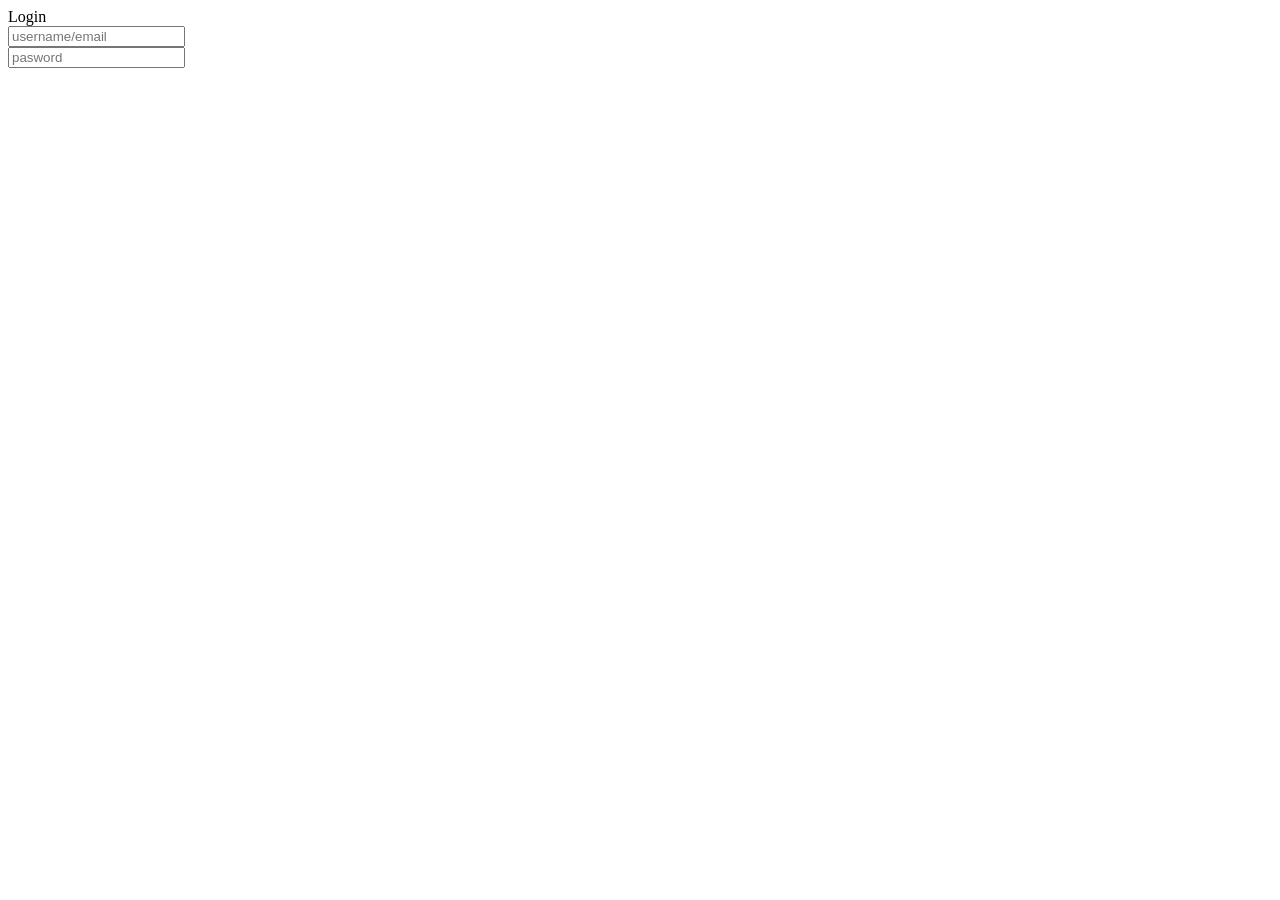
==== templates/index.html @ 7c2e6bd6 "added query and login js files" ====
<!DOCTYPE html>
<html>

    <head>
        <meta charset="UTF-8" />
        <meta name="viewport" content="width=device-width, initial-scale=1" />
        <title>GraphQL Login</title>
    </head>

    <body>
        <header>Login</header>
        <form action="submit" id="login-form">
            <input type="text" placeholder="username/email"><br>
            <input type="password" placeholder="pasword" >
        </form>

        <!-- <script type="module" src="../js/login.js"></script> -->
    </body>
</html>
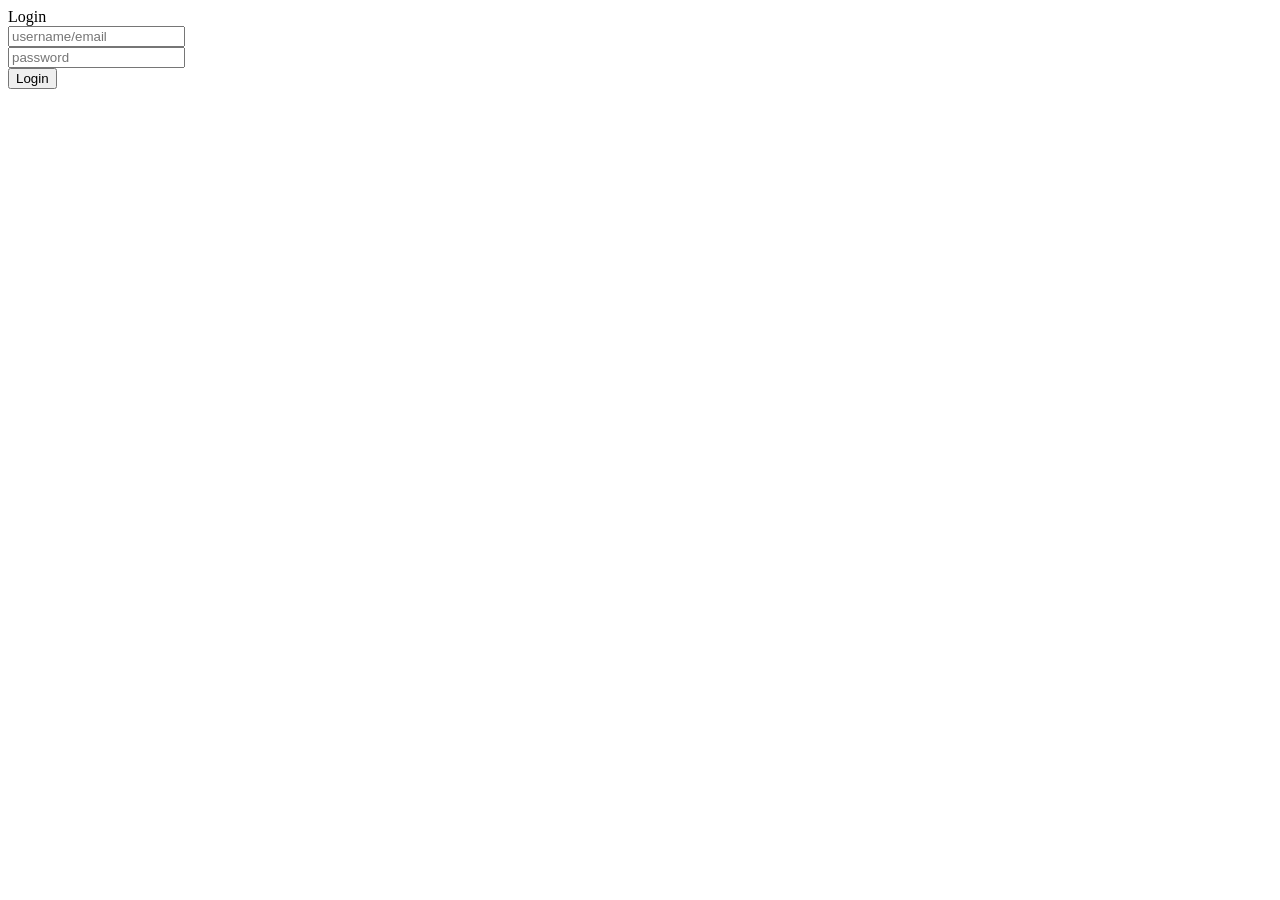
==== commit 447115cf: "added authentication and query function, and basic html" ====
--- a/templates/index.html
+++ b/templates/index.html
@@ -9,11 +9,15 @@
 
     <body>
         <header>Login</header>
-        <form action="submit" id="login-form">
-            <input type="text" placeholder="username/email"><br>
-            <input type="password" placeholder="pasword" >
+        <form id="login-form">
+            <input type="text" placeholder="username/email" name="identifier"><br>
+            <input type="password" placeholder="password" name="password" >
+            <br>
+            <button type="submit">Login</button>
         </form>
 
-        <!-- <script type="module" src="../js/login.js"></script> -->
+        <div id="error-div" style="display: none;"> Invalid Identifier/Password!</div>
+
+        <script type="module" src="../js/login.js"></script>
     </body>
 </html>
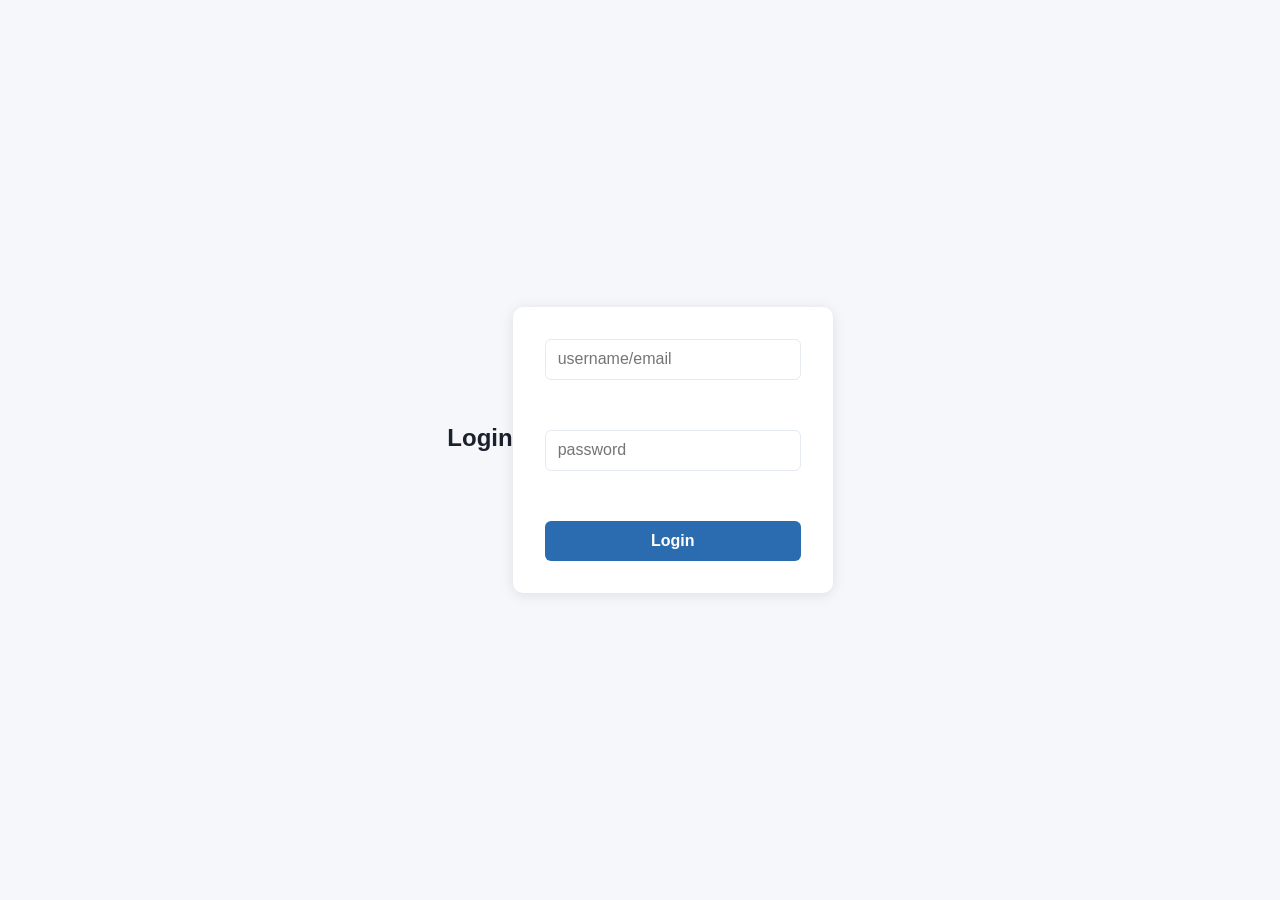
==== commit 9c5bd867: "added xp over time graph and css" ====
--- a/templates/index.html
+++ b/templates/index.html
@@ -4,6 +4,7 @@
     <head>
         <meta charset="UTF-8" />
         <meta name="viewport" content="width=device-width, initial-scale=1" />
+        <link rel="stylesheet" href="css/styles.css">
         <title>GraphQL Login</title>
     </head>
 
--- a/templates/css/styles.css
+++ b/templates/css/styles.css
@@ -0,0 +1,307 @@
+/* ============================
+   Palette & variables
+   A single primary color + neutrals.
+   Green/red are reserved for semantic meaning only.
+   ============================ */
+:root {
+    --primary: #2b6cb0;
+    --primary-dark: #1e4e7d;
+    --primary-light: #eaf1fa;
+    --bg: #f5f7fa;
+    --card-bg: #ffffff;
+    --text: #1a202c;
+    --muted: #6b7280;
+    --border: #e5e9f0;
+    --good: #16a34a;
+    --bad: #dc2626;
+}
+
+* {
+    box-sizing: border-box;
+    margin: 0;
+    padding: 0;
+}
+
+body {
+    font-family: -apple-system, BlinkMacSystemFont, "Segoe UI", Roboto, sans-serif;
+    background: var(--bg);
+    color: var(--text);
+    min-height: 100vh;
+}
+
+/* ============================
+   Login page
+   ============================ */
+body:has(#login-form) {
+    display: flex;
+    align-items: center;
+    justify-content: center;
+}
+
+header:not(#topbar) {
+    font-size: 1.5rem;
+    font-weight: 700;
+    text-align: center;
+    margin-bottom: 1.5rem;
+}
+
+#login-form {
+    display: flex;
+    flex-direction: column;
+    gap: 1rem;
+    width: 100%;
+    max-width: 320px;
+    padding: 2rem;
+    background: var(--card-bg);
+    border-radius: 10px;
+    box-shadow: 0 2px 14px rgba(15, 23, 42, 0.1);
+}
+
+#login-form input {
+    padding: 0.65rem 0.75rem;
+    font-size: 1rem;
+    border: 1px solid var(--border);
+    border-radius: 6px;
+    transition: border-color 0.15s;
+}
+
+#login-form input:focus {
+    outline: none;
+    border-color: var(--primary);
+}
+
+#login-form button {
+    padding: 0.7rem;
+    font-size: 1rem;
+    font-weight: 600;
+    color: #fff;
+    background: var(--primary);
+    border: none;
+    border-radius: 6px;
+    cursor: pointer;
+    transition: background 0.15s;
+}
+
+#login-form button:hover {
+    background: var(--primary-dark);
+}
+
+#error-div {
+    max-width: 320px;
+    margin-top: 1rem;
+    padding: 0.65rem 0.75rem;
+    color: var(--bad);
+    background: #fdecea;
+    border: 1px solid #f5c6c0;
+    border-radius: 6px;
+    text-align: center;
+    font-size: 0.9rem;
+}
+
+/* ============================
+   Top bar
+   ============================ */
+#topbar {
+    display: flex;
+    align-items: center;
+    justify-content: space-between;
+    padding: 1rem 2rem;
+    background: var(--card-bg);
+    border-bottom: 1px solid var(--border);
+    margin-bottom: 1.5rem;
+}
+
+#page-title {
+    font-size: 1.2rem;
+    font-weight: 700;
+}
+
+#logout-div button {
+    padding: 0.5rem 1.2rem;
+    font-size: 0.9rem;
+    font-weight: 600;
+    color: var(--primary);
+    background: #fff;
+    border: 1px solid var(--primary);
+    border-radius: 6px;
+    cursor: pointer;
+    transition: background 0.15s, color 0.15s;
+}
+
+#logout-div button:hover {
+    background: var(--primary);
+    color: #fff;
+}
+
+/* ============================
+   Main layout
+   ============================ */
+main {
+    max-width: 1100px;
+    margin: 0 auto;
+    padding: 0 2rem 3rem;
+    display: flex;
+    flex-direction: column;
+    gap: 1.25rem;
+}
+
+#user-info {
+    background: var(--card-bg);
+    border-radius: 10px;
+    padding: 1.1rem 1.5rem;
+    box-shadow: 0 1px 4px rgba(15, 23, 42, 0.06);
+    display: flex;
+    flex-wrap: wrap;
+    gap: 0.5rem 1.5rem;
+    font-size: 1rem;
+}
+
+#username::before { content: "User: "; font-weight: 600; color: var(--muted); }
+#user-id::before   { content: "ID: ";   font-weight: 600; color: var(--muted); }
+#email::before     { content: "Email: "; font-weight: 600; color: var(--muted); }
+
+/* Stat cards */
+.stats-row {
+    display: flex;
+    flex-wrap: wrap;
+    gap: 1.25rem;
+}
+
+.stat-card {
+    flex: 1 1 200px;
+    background: var(--card-bg);
+    border-radius: 10px;
+    padding: 1.25rem 1.5rem;
+    box-shadow: 0 1px 4px rgba(15, 23, 42, 0.06);
+    text-align: center;
+}
+
+#total-xp {
+    display: block;
+    font-size: 1.6rem;
+    font-weight: 700;
+    color: var(--primary);
+}
+
+#total-xp::before {
+    content: "Total XP";
+    display: block;
+    font-size: 0.85rem;
+    font-weight: 600;
+    color: var(--muted);
+    margin-bottom: 0.25rem;
+}
+
+#total-xp::after {
+    content: " kB";
+    font-size: 1rem;
+    color: var(--muted);
+}
+
+#audit-ratio {
+    display: block;
+    font-size: 1.6rem;
+    font-weight: 700;
+    color: var(--primary);
+}
+
+#audit-ratio::before {
+    content: "Audit Ratio";
+    display: block;
+    font-size: 0.85rem;
+    font-weight: 600;
+    color: var(--muted);
+    margin-bottom: 0.25rem;
+}
+
+/* ============================
+   Charts — side by side
+   ============================ */
+.charts-row {
+    display: flex;
+    flex-wrap: wrap;
+    gap: 1.25rem;
+    align-items: flex-start;
+}
+
+#chart-container,
+#line-chart-container {
+    flex: 1 1 380px;
+    max-width: calc(50% - 0.625rem);
+    background: var(--card-bg);
+    border-radius: 10px;
+    padding: 1.25rem;
+    box-shadow: 0 1px 4px rgba(15, 23, 42, 0.06);
+    overflow: hidden;
+}
+
+#chart-container::before,
+#line-chart-container::before {
+    display: block;
+    font-weight: 700;
+    font-size: 0.9rem;
+    color: var(--muted);
+    margin-bottom: 0.75rem;
+}
+
+#chart-container::before { content: "XP per Project"; }
+#line-chart-container::before { content: "XP Over Time"; }
+
+#chart-container svg,
+#line-chart-container svg {
+    display: block;
+    width: 100%;
+    height: auto;
+}
+
+/* Single consistent color for chart marks, no rainbow */
+#bar-chart rect {
+    fill: var(--primary);
+    rx: 3;
+}
+
+#bar-chart line,
+#line-chart line {
+    stroke: var(--border);
+}
+
+#bar-chart text,
+#line-chart text {
+    fill: var(--muted);
+}
+
+#line-chart path {
+    stroke: var(--primary);
+    fill: none;
+}
+
+#line-chart circle {
+    fill: var(--primary);
+    stroke: #fff;
+    stroke-width: 1.5;
+}
+
+/* ============================
+   Responsive
+   ============================ */
+@media (max-width: 800px) {
+    #chart-container,
+    #line-chart-container {
+        max-width: 100%;
+    }
+}
+
+@media (max-width: 600px) {
+    main {
+        padding: 0 1rem 2rem;
+    }
+
+    #topbar {
+        padding: 1rem;
+    }
+
+    #user-info {
+        flex-direction: column;
+        gap: 0.4rem;
+    }
+}
